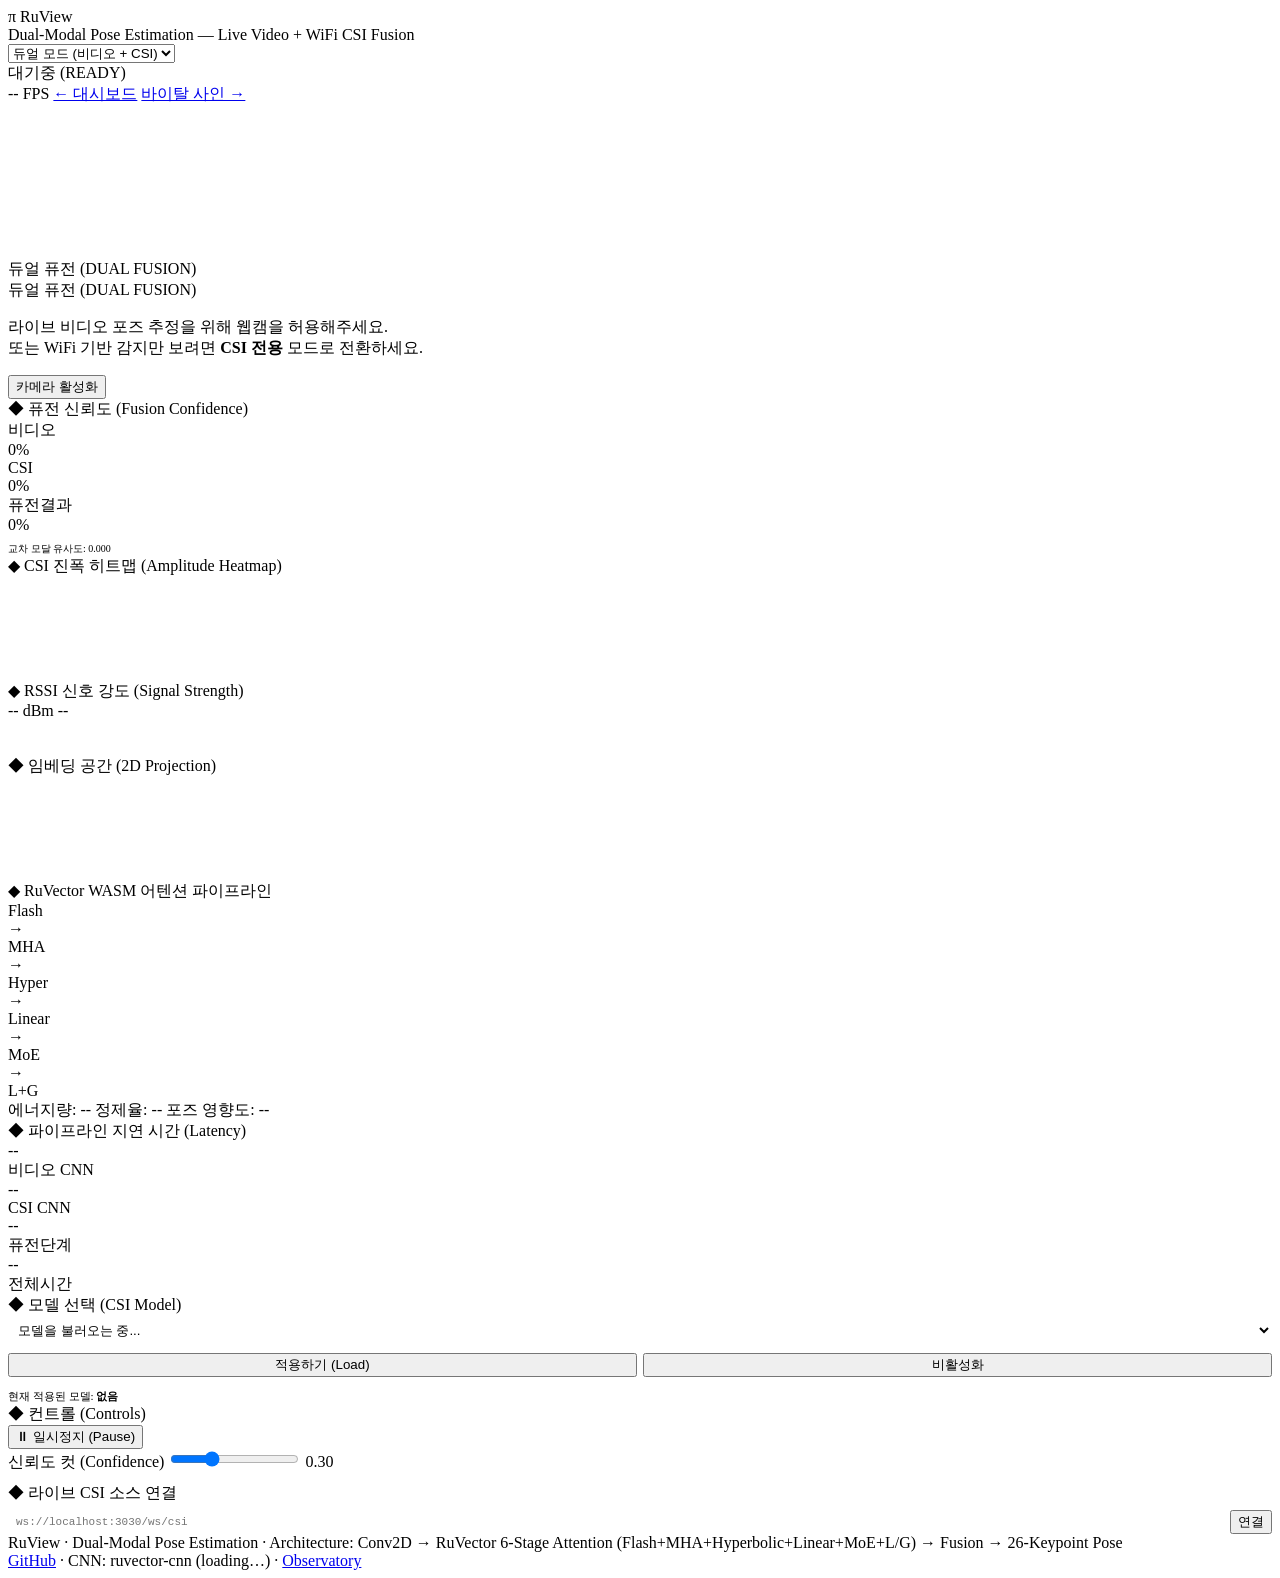
==== ui/pose-fusion.html @ e1e3eda9 "도커 수정" ====
<!DOCTYPE html>
<html lang="en">
<head>
  <meta charset="UTF-8">
  <meta name="viewport" content="width=device-width, initial-scale=1.0">
  <title>RuView — Dual-Modal Pose Estimation</title>
  <link rel="stylesheet" href="pose-fusion/css/style.css?v=13">
</head>
<body>

  <!-- Header -->
  <header class="header">
    <div class="header-left">
      <div class="logo"><span class="pi">&pi;</span> RuView</div>
      <div class="header-title">Dual-Modal Pose Estimation — Live Video + WiFi CSI Fusion</div>
    </div>
    <div class="header-right">
      <select id="mode-select" class="mode-select">
        <option value="dual">듀얼 모드 (비디오 + CSI)</option>
        <option value="video">비디오 전용</option>
        <option value="csi">CSI 전용 (WiFi)</option>
      </select>
      <div class="status-badge">
        <span id="status-dot" class="status-dot offline"></span>
        <span id="status-label">대기중 (READY)</span>
      </div>
      <span id="fps-display" class="fps-badge">-- FPS</span>
      <a href="index.html" class="back-link">&larr; 대시보드</a>
      <a href="observatory.html" class="back-link">바이탈 사인 &rarr;</a>
    </div>
  </header>

  <!-- Main Grid -->
  <div class="main-grid">

    <!-- Video + Skeleton Panel -->
    <div class="video-panel">
      <video id="webcam" autoplay playsinline muted></video>
      <canvas id="skeleton-canvas"></canvas>
      <div class="video-overlay-label" id="mode-label">듀얼 퓨전 (DUAL FUSION)</div>

      <div id="camera-prompt" class="camera-prompt">
        <div class="camera-prompt-label" id="prompt-mode-label">듀얼 퓨전 (DUAL FUSION)</div>
        <p>라이브 비디오 포즈 추정을 위해 웹캠을 허용해주세요.<br>
           또는 WiFi 기반 감지만 보려면 <strong>CSI 전용</strong> 모드로 전환하세요.</p>
        <button id="start-camera-btn">카메라 활성화</button>
      </div>
    </div>

    <!-- Side Panels -->
    <div class="side-panels">

      <!-- Fusion Confidence -->
      <div class="panel">
        <div class="panel-title">&#9670; 퓨전 신뢰도 (Fusion Confidence)</div>
        <div class="fusion-bars">
          <div class="bar-row">
            <span class="bar-label">비디오</span>
            <div class="bar-track"><div class="bar-fill video" id="video-bar" style="width:0%"></div></div>
            <span class="bar-value" id="video-bar-val">0%</span>
          </div>
          <div class="bar-row">
            <span class="bar-label">CSI</span>
            <div class="bar-track"><div class="bar-fill csi" id="csi-bar" style="width:0%"></div></div>
            <span class="bar-value" id="csi-bar-val">0%</span>
          </div>
          <div class="bar-row">
            <span class="bar-label">퓨전결과</span>
            <div class="bar-track"><div class="bar-fill fused" id="fused-bar" style="width:0%"></div></div>
            <span class="bar-value" id="fused-bar-val">0%</span>
          </div>
        </div>
        <div style="margin-top:8px; font-size:10px; color:var(--text-label)">
          교차 모달 유사도: <span id="cross-modal-sim" style="color:var(--green-glow)">0.000</span>
        </div>
      </div>

      <!-- CSI Heatmap -->
      <div class="panel">
        <div class="panel-title">&#9670; CSI 진폭 히트맵 (Amplitude Heatmap)</div>
        <div class="csi-canvas-wrapper">
          <canvas id="csi-canvas" width="320" height="100"></canvas>
        </div>
      </div>

      <!-- RSSI Signal Strength -->
      <div class="panel">
        <div class="panel-title">&#9670; RSSI 신호 강도 (Signal Strength)</div>
        <div class="rssi-row">
          <div class="rssi-gauge">
            <div class="rssi-bar-track">
              <div class="rssi-bar-fill" id="rssi-bar" style="width:0%"></div>
            </div>
            <div class="rssi-values">
              <span class="rssi-dbm" id="rssi-value">-- dBm</span>
              <span class="rssi-quality" id="rssi-quality">--</span>
            </div>
          </div>
          <canvas id="rssi-sparkline" width="160" height="32"></canvas>
        </div>
      </div>

      <!-- Embedding Space -->
      <div class="panel">
        <div class="panel-title">&#9670; 임베딩 공간 (2D Projection)</div>
        <div class="embedding-canvas-wrapper">
          <canvas id="embedding-canvas" width="320" height="100"></canvas>
        </div>
      </div>

      <!-- RuVector Attention Pipeline -->
      <div class="panel">
        <div class="panel-title">&#9670; RuVector WASM 어텐션 파이프라인</div>
        <div class="rv-pipeline">
          <div class="rv-stage" id="rv-flash">Flash</div>
          <div class="rv-arrow">&rarr;</div>
          <div class="rv-stage" id="rv-mha">MHA</div>
          <div class="rv-arrow">&rarr;</div>
          <div class="rv-stage" id="rv-hyp">Hyper</div>
          <div class="rv-arrow">&rarr;</div>
          <div class="rv-stage" id="rv-lin">Linear</div>
          <div class="rv-arrow">&rarr;</div>
          <div class="rv-stage" id="rv-moe">MoE</div>
          <div class="rv-arrow">&rarr;</div>
          <div class="rv-stage" id="rv-lg">L+G</div>
        </div>
        <div class="rv-stats">
          <span>에너지량: <span id="rv-energy" style="color:var(--green-glow)">--</span></span>
          <span>정제율: <span id="rv-refine" style="color:var(--cyan)">--</span></span>
          <span>포즈 영향도: <span id="rv-impact" style="color:var(--amber)">--</span></span>
        </div>
      </div>

      <!-- Latency -->
      <div class="panel">
        <div class="panel-title">&#9670; 파이프라인 지연 시간 (Latency)</div>
        <div class="latency-grid">
          <div class="latency-item">
            <div class="latency-value" id="lat-video">--</div>
            <div class="latency-label">비디오 CNN</div>
          </div>
          <div class="latency-item">
            <div class="latency-value" id="lat-csi">--</div>
            <div class="latency-label">CSI CNN</div>
          </div>
          <div class="latency-item">
            <div class="latency-value" id="lat-fusion">--</div>
            <div class="latency-label">퓨전단계</div>
          </div>
          <div class="latency-item">
            <div class="latency-value" id="lat-total">--</div>
            <div class="latency-label">전체시간</div>
          </div>
        </div>
      </div>

      <!-- Model Selection -->
      <div class="panel">
        <div class="panel-title">&#9670; 모델 선택 (CSI Model)</div>
        <div style="display:flex; flex-direction:column; gap:8px;">
          <select id="model-select" style="background:rgba(255,255,255,0.05); border:1px solid var(--bg-panel-border); color:var(--text-primary); padding:6px; border-radius:4px; width:100%;">
            <option value="">모델을 불러오는 중...</option>
          </select>
          <div style="display:flex; gap:6px;">
            <button class="btn" id="load-model-btn" style="flex:1;">적용하기 (Load)</button>
            <button class="btn" id="unload-model-btn" style="flex:1;">비활성화</button>
          </div>
          <div id="active-model-status" style="font-size:11px; color:var(--text-dim); margin-top:4px;">현재 적용된 모델: <b>없음</b></div>
        </div>
      </div>

      <!-- Controls -->
      <div class="panel">
        <div class="panel-title">&#9670; 컨트롤 (Controls)</div>
        <div class="controls-row">
          <button class="btn" id="pause-btn">⏸ 일시정지 (Pause)</button>
        </div>

        <div class="slider-row">
          <label>신뢰도 컷 (Confidence)</label>
          <input type="range" id="confidence-slider" min="0" max="1" step="0.05" value="0.3">
          <span class="slider-val" id="confidence-value">0.30</span>
        </div>

        <div style="margin-top:10px">
          <div class="panel-title" style="margin-bottom:6px">&#9670; 라이브 CSI 소스 연결</div>
          <div style="display:flex;gap:6px">
            <input type="text" id="ws-url" placeholder="ws://localhost:3030/ws/csi"
              style="flex:1;background:rgba(255,255,255,0.05);border:1px solid var(--bg-panel-border);
                     color:var(--text-primary);padding:5px 8px;border-radius:4px;font-size:11px;
                     font-family:'JetBrains Mono',monospace">
            <button class="btn" id="connect-ws-btn">연결</button>
          </div>
        </div>
      </div>

    </div><!-- /side-panels -->

    <!-- Bottom Bar -->
    <div class="bottom-bar">
      <div>
        RuView &middot; Dual-Modal Pose Estimation &middot;
        Architecture: Conv2D &rarr; RuVector 6-Stage Attention (Flash+MHA+Hyperbolic+Linear+MoE+L/G) &rarr; Fusion &rarr; 26-Keypoint Pose
      </div>
      <div>
        <a href="https://github.com/ruvnet/RuView">GitHub</a> &middot;
        CNN: <span id="cnn-backend">ruvector-cnn (loading…)</span> &middot;
        <a href="observatory.html">Observatory</a>
      </div>
    </div>

  </div><!-- /main-grid -->

  <script type="module" src="pose-fusion/js/main.js?v=13"></script>
</body>
</html>
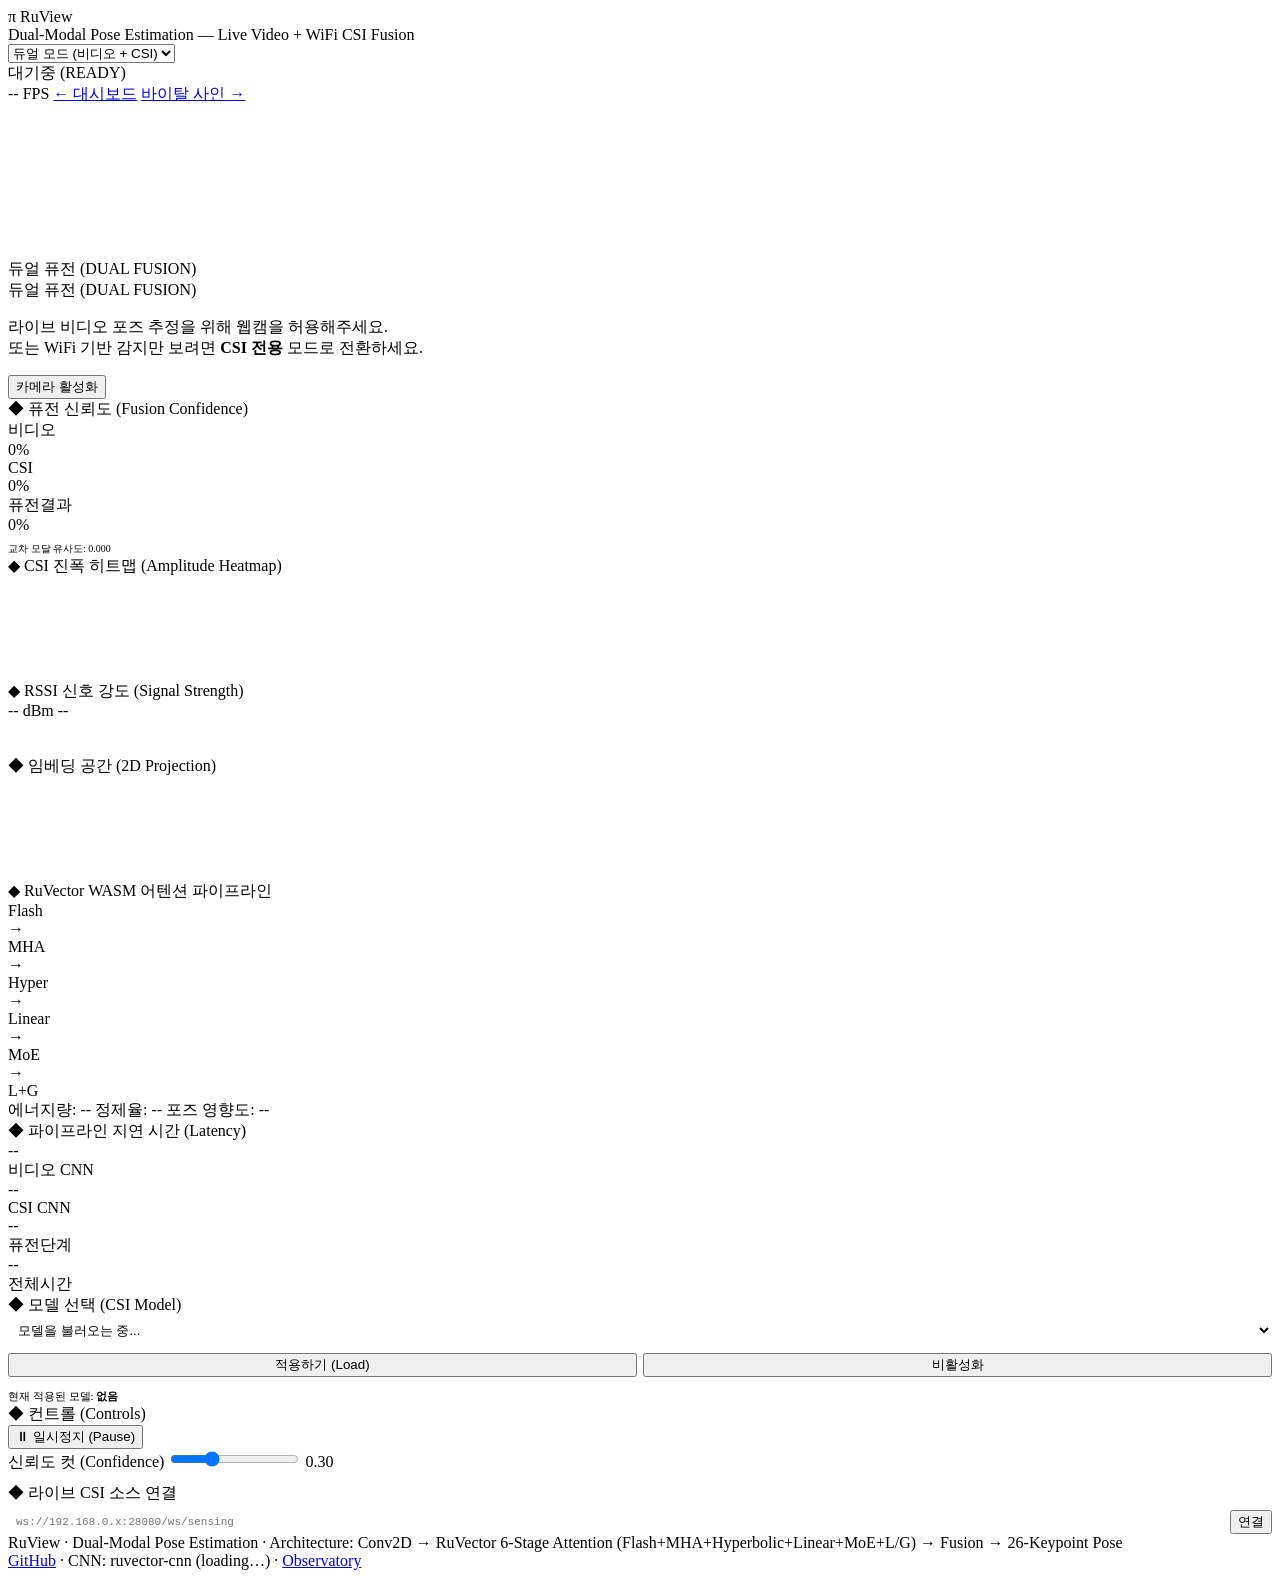
==== commit 28708801: "훈련 파이브라인 수정, 바이탈사인 수정, 포즈측정 파이브라인 수정, 그외기타 잡다한 수정들" ====
--- a/ui/pose-fusion.html
+++ b/ui/pose-fusion.html
@@ -185,7 +185,7 @@
         <div style="margin-top:10px">
           <div class="panel-title" style="margin-bottom:6px">&#9670; 라이브 CSI 소스 연결</div>
           <div style="display:flex;gap:6px">
-            <input type="text" id="ws-url" placeholder="ws://localhost:3030/ws/csi"
+            <input type="text" id="ws-url" placeholder="ws://192.168.0.x:28080/ws/sensing"
               style="flex:1;background:rgba(255,255,255,0.05);border:1px solid var(--bg-panel-border);
                      color:var(--text-primary);padding:5px 8px;border-radius:4px;font-size:11px;
                      font-family:'JetBrains Mono',monospace">
